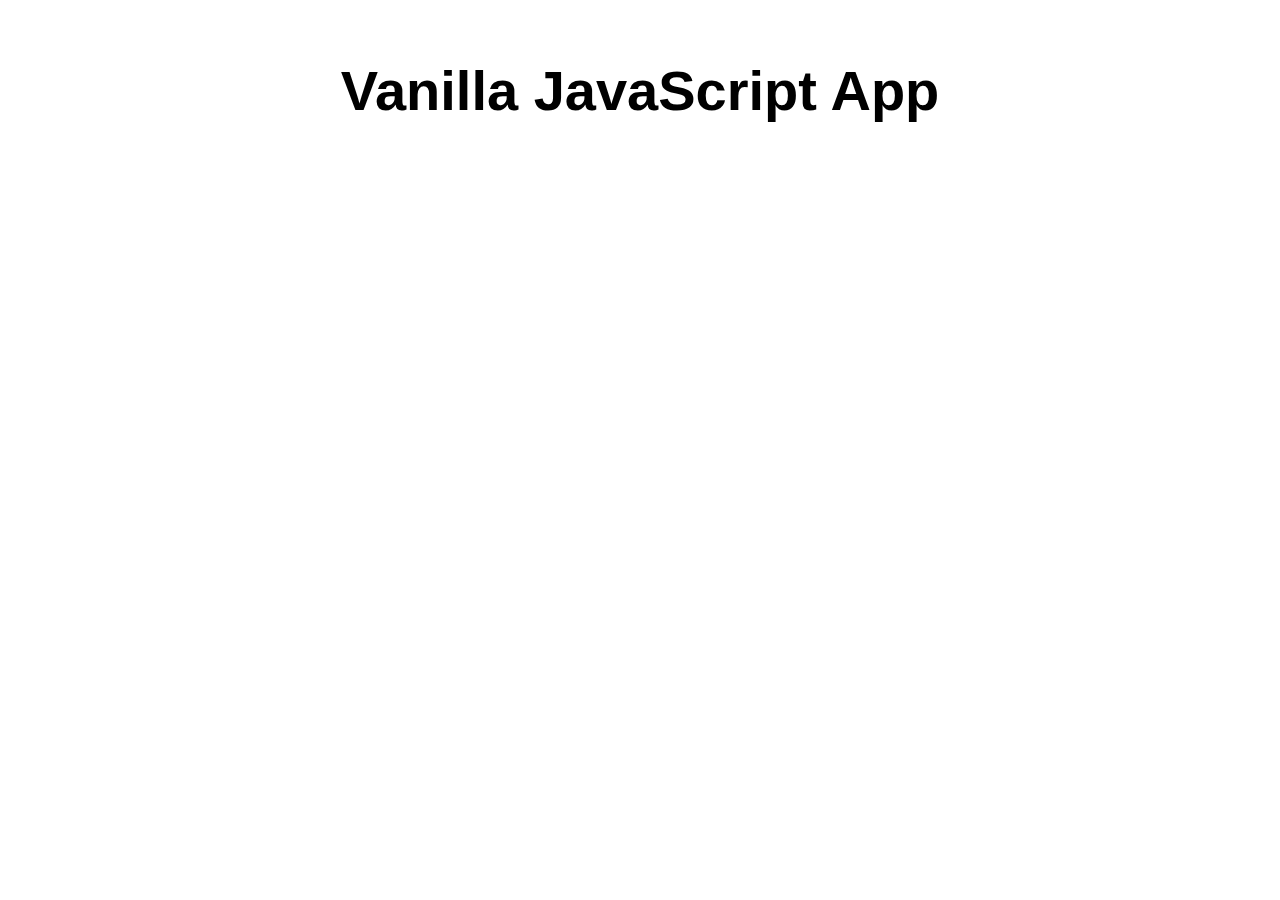
==== src/index.html @ 2cfb8990 "Initial commit" ====
<!DOCTYPE html>
<html lang="en">

<head>
  <meta charset="UTF-8">
  <meta name="viewport" content="width=device-width, initial-scale=1.0">
  <link rel="stylesheet" href="styles.css">
  <title>Vanilla JavaScript App</title>
</head>

<body>
  <main>
    <h1>Vanilla JavaScript App</h1>
  </main>
</body>

</html>
---- src/styles.css ----
* {
  font-family: Arial, Helvetica, sans-serif;
}

html, body {
  margin: 0;
  border: 0;
  padding: 0;
  background-color: #fff;
}

main {
  margin: auto;
  width: 50%;
  padding: 20px;
}

main > h1 {
  text-align: center;
  font-size: 3.5em;
}
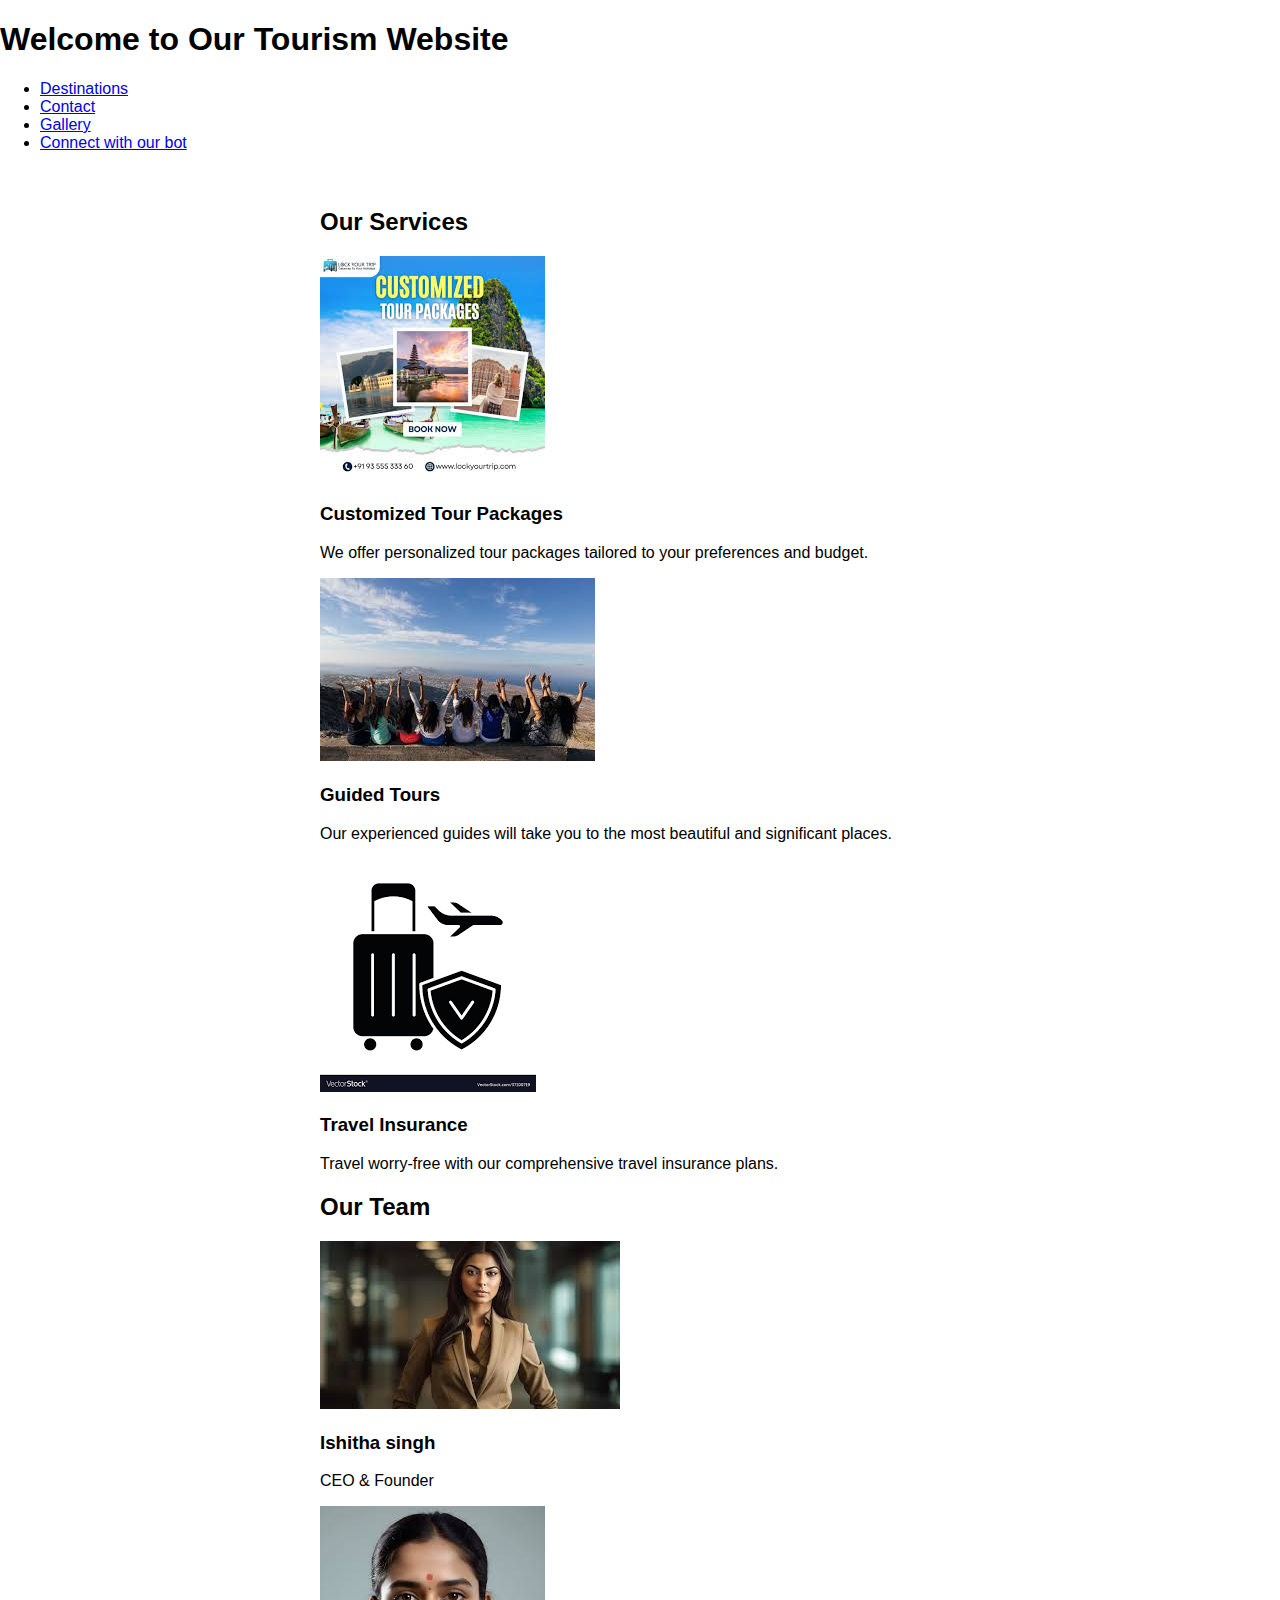
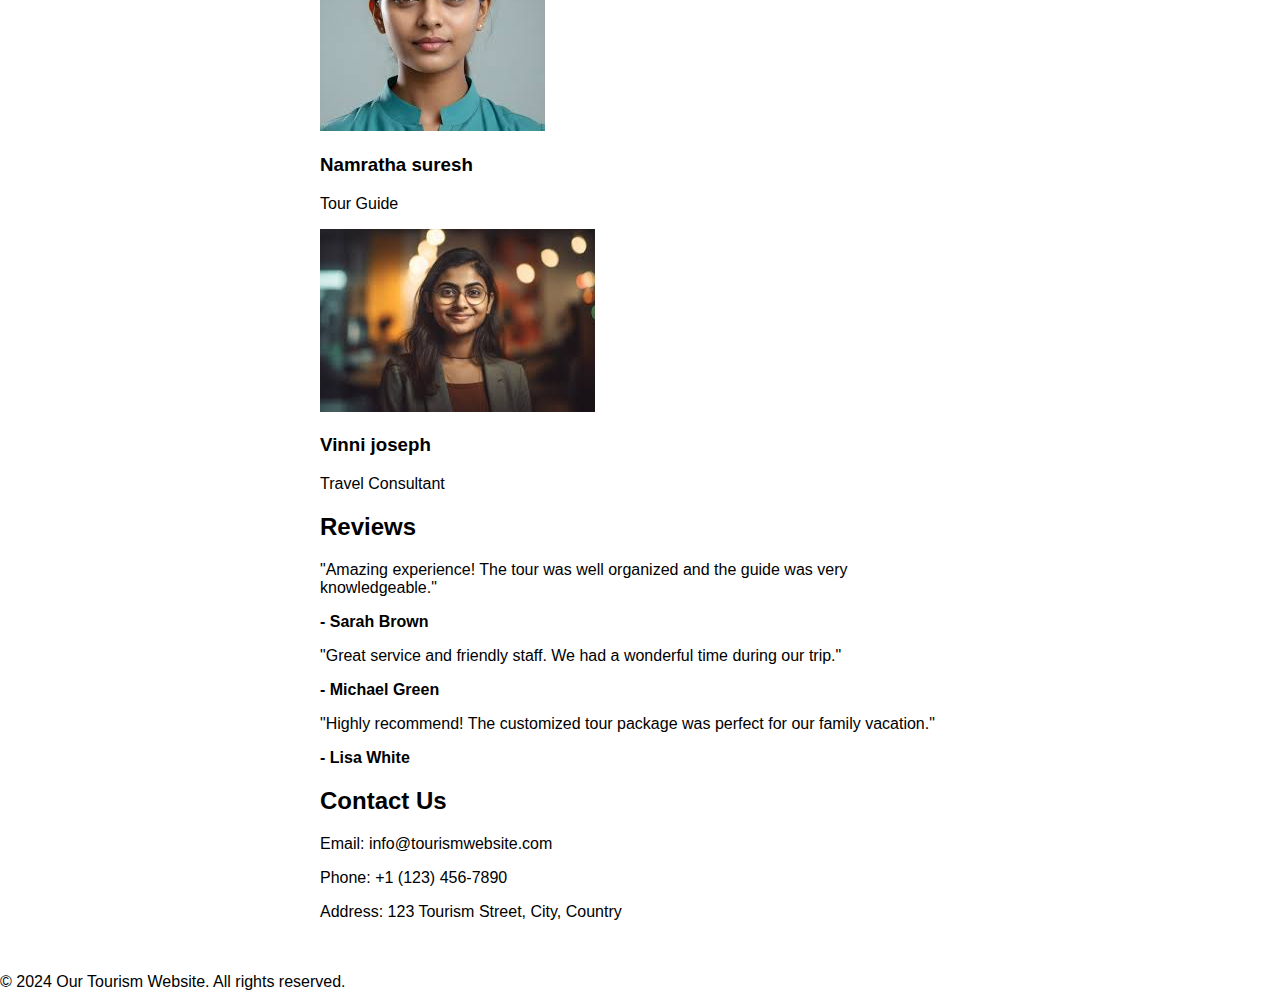
==== commit 93001b9a: "Update index.html" ====
--- a/src/index.html
+++ b/src/index.html
@@ -1,17 +1,105 @@
 <!DOCTYPE html>
 <html lang="en">
+<head>
+    <meta charset="UTF-8">
+    <meta name="viewport" content="width=device-width, initial-scale=1.0">
+    <title>Main Page</title>
+    <link rel="stylesheet" href="styles.css">
+</head>
+<body>
+    <header>
+        <h1>Welcome to Our Tourism Website</h1>
+        <nav>
+            <ul>
+                <li><a href="destinations.html">Destinations</a></li>
+                <li><a href="contact.html">Contact</a></li>
+                <li><a href="gallery.html">Gallery</a></li>
+                <li><a href="bot.html">Connect with our bot</a></li>
+                
 
-<head>
-  <meta charset="UTF-8">
-  <meta name="viewport" content="width=device-width, initial-scale=1.0">
-  <link rel="stylesheet" href="styles.css">
-  <title>Vanilla JavaScript App</title>
-</head>
+            </ul>
+        </nav>
+    </header>
 
-<body>
-  <main>
-    <h1>Vanilla JavaScript App</h1>
-  </main>
+    <main>
+        <section id="services">
+            <h2>Our Services</h2>
+            <div class="grid-container">
+                <div class="grid-item service-item">
+                    <img src="[data-uri]" alt="Customized Tour Packages">
+                    <h3>Customized Tour Packages</h3>
+                    <p>We offer personalized tour packages tailored to your preferences and budget.</p>
+                </div>
+                <div class="grid-item service-item">
+                    <img src="[data-uri]" alt="Guided Tours">
+                    <h3>Guided Tours</h3>
+                    <p>Our experienced guides will take you to the most beautiful and significant places.</p>
+                </div>
+                <div class="grid-item service-item">
+                    <img src="[data-uri]" alt="Travel Insurance">
+                    <h3>Travel Insurance</h3>
+                    <p>Travel worry-free with our comprehensive travel insurance plans.</p>
+                </div>
+                
+            </div>
+        </section>
+
+        <section id="team">
+            <h2>Our Team</h2>
+            <div class="grid-container">
+                <div class="grid-item team-member">
+                    <img src="[data-uri]" alt="Team Member 1">
+                    <h3>Ishitha singh</h3>
+                    <p>CEO & Founder</p>
+                </div>
+                <div class="grid-item team-member">
+                    <img src="[data-uri]" alt="Team Member 2">
+                    <h3>Namratha suresh</h3>
+                    <p>Tour Guide</p>
+                </div>
+                <div class="grid-item team-member">
+                    <img src="[data-uri]" alt="Team Member 3">
+                    <h3>Vinni joseph</h3>
+                    <p>Travel Consultant</p>
+                </div>
+            </div>
+        </section>
+
+        <section id="reviews">
+            <h2>Reviews</h2>
+            <div class="grid-container">
+                <div class="grid-item review">
+                    <p>"Amazing experience! The tour was well organized and the guide was very knowledgeable."</p>
+                    <p><strong>- Sarah Brown</strong></p>
+                </div>
+                <div class="grid-item review">
+                    <p>"Great service and friendly staff. We had a wonderful time during our trip."</p>
+                    <p><strong>- Michael Green</strong></p>
+                </div>
+                <div class="grid-item review">
+                    <p>"Highly recommend! The customized tour package was perfect for our family vacation."</p>
+                    <p><strong>- Lisa White</strong></p>
+                </div>
+            </div>
+        </section>
+        <section id="contact" class="grid-item">
+            <h2>Contact Us</h2>
+            <div class="contact-info">
+                <p>Email: info@tourismwebsite.com</p>
+                <p>Phone: +1 (123) 456-7890</p>
+                <p>Address: 123 Tourism Street, City, Country</p>
+            </div>
+        </section>
+      
+    </main>
+
+    <footer>
+        <div class="footer-content">
+            <div class="footer-left">
+                <p>&copy; 2024 Our Tourism Website. All rights reserved.</p>
+            </div>
+            
+        </div>
+    </footer>
 </body>
-
-</html>+</html>
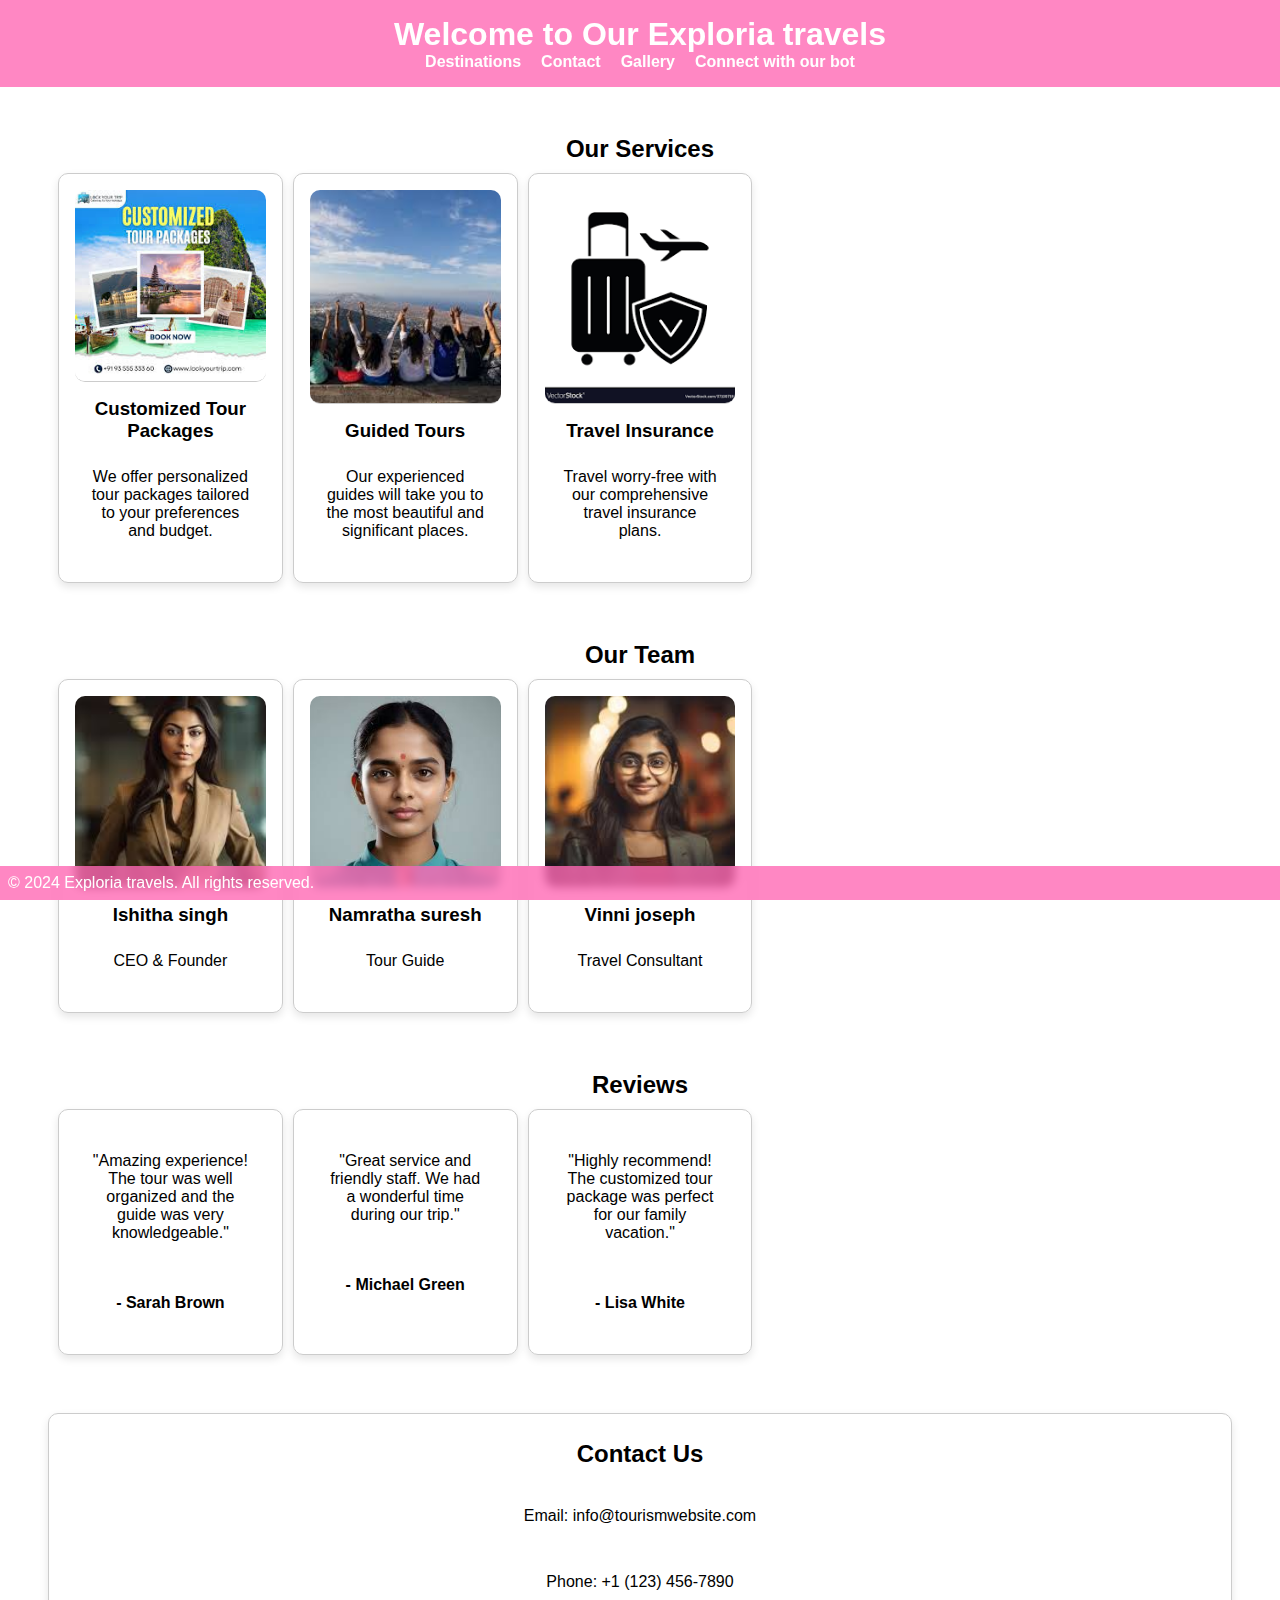
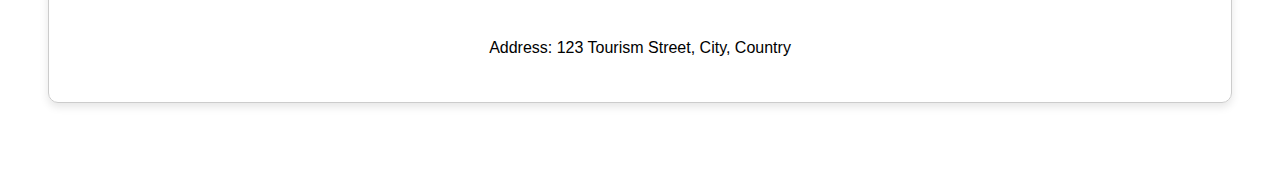
==== commit a7a18d8e: "Update index.html" ====
--- a/src/index.html
+++ b/src/index.html
@@ -8,7 +8,7 @@
 </head>
 <body>
     <header>
-        <h1>Welcome to Our Tourism Website</h1>
+        <h1>Welcome to Our Exploria travels</h1>
         <nav>
             <ul>
                 <li><a href="destinations.html">Destinations</a></li>
@@ -96,7 +96,7 @@
     <footer>
         <div class="footer-content">
             <div class="footer-left">
-                <p>&copy; 2024 Our Tourism Website. All rights reserved.</p>
+                <p>&copy; 2024 Exploria travels. All rights reserved.</p>
             </div>
             
         </div>
--- a/src/styles.css
+++ b/src/styles.css
@@ -1,21 +1,493 @@
+
+
+header {
+    background-color: #513a8f;
+    padding: 1em 0;
+}
+
+nav ul {
+    list-style: none;
+    display: flex;
+    justify-content: center;
+    margin: 0;
+    padding: 0;
+}
+
+nav ul li {
+    margin: 0 1em;
+}
+
+nav ul li a {
+    text-decoration: none;
+    color: white;
+    font-weight: bold;
+}
+
+main {
+    padding: 2em;
+    text-align: center;
+}
+
+footer {
+    background-color: #5622aa;
+    color: white;
+    text-align: center;
+    padding: 1em 0;
+    position: fixed;
+    width: 100%;
+    bottom: 0;
+}
+
+.gallery {
+    display: flex;
+    flex-wrap: wrap;
+    justify-content: center;
+}
+
+.gallery img {
+    margin: 0.5em;
+    max-width: 200px;
+    border-radius: 10px;
+}
+
+form {
+    display: flex;
+    flex-direction: column;
+    align-items: center;
+}
+
+form label, form input, form textarea, form button {
+    width: 80%;
+    margin: 0.5em 0;
+}
+
+form input, form textarea {
+    padding: 0.5em;
+    border: 1px solid #ccc;
+    border-radius: 5px;
+}
+
+form button {
+    background-color: #ff69b4;
+    color: white;
+    border: none;
+    padding: 0.5em 1em;
+    border-radius: 5px;
+    cursor: pointer;
+}
+
+form button:hover {
+    background-color: #ff1493;
+}
+
+
+header {
+    background-color: #ff69b4;
+    color: white;
+    text-align: center;
+    padding: 1em 0;
+}
+
+.grid-container {
+    display: grid;
+    grid-template-columns: repeat(auto-fit, minmax(200px, 1fr));
+    gap: 1em;
+    padding: 1em;
+    margin: 0 auto;
+    max-width: 1200px;
+}
+
+.grid-item {
+    background-color: #f9f9f9;
+    border: 1px solid #ccc;
+    border-radius: 10px;
+    overflow: hidden;
+    box-shadow: 0 4px 8px rgba(0, 0, 0, 0.1);
+    text-align: center;
+}
+
+.grid-item img {
+    width: 100%;
+    height: auto;
+    border-bottom: 1px solid #ccc;
+}
+
+.grid-item p {
+    padding: 1em;
+    margin: 0;
+}
+/* Existing CSS styles remain unchanged */
+
+.details {
+    margin-top: 10px;
+    text-align: left;
+}
+
+.details > div {
+    margin-bottom: 5px;
+}
+
+
+header {
+    background-color: #ff69b4;
+    color: white;
+    padding: 1em 0;
+    text-align: center;
+}
+
+nav ul {
+    list-style: none;
+    padding: 0;
+}
+
+nav ul li {
+    display: inline;
+    margin: 0 10px;
+}
+
+nav ul li a {
+    color: white;
+    text-decoration: none;
+}
+
+main {
+    padding: 1em;
+}
+
+section {
+    margin-bottom: 2em;
+}
+
+.service-item, .team-member, .review {
+    margin-bottom: 1em;
+    padding: 1em;
+    border: 1px solid #ccc;
+    border-radius: 10px;
+    box-shadow: 0 4px 8px rgba(0, 0, 0, 0.1);
+}
+
+.team-member img {
+    width: 100px;
+    height: 100px;
+    border-radius: 50%;
+}
+
+footer {
+    background-color: #ff69b4;
+    color: white;
+    text-align: center;
+    padding: 1em 0;
+}
+
+
+header {
+    background-color: #ff69b4;
+    color: white;
+    padding: 1em 0;
+    text-align: center;
+}
+
+nav ul {
+    list-style: none;
+    padding: 0;
+    margin: 0;
+}
+
+nav ul li {
+    display: inline;
+    margin: 0 10px;
+}
+
+nav ul li a {
+    color: white;
+    text-decoration: none;
+}
+
+main {
+    padding: 1em;
+}
+
+section {
+    margin-bottom: 2em;
+}
+
+.grid-container {
+    display: grid;
+    grid-template-columns: repeat(auto-fit, minmax(250px, 1fr));
+    gap: 1em;
+}
+
+.grid-item {
+    background-color: #f9f9f9;
+    border: 1px solid #ccc;
+    border-radius: 10px;
+    overflow: hidden;
+    box-shadow: 0 4px 8px rgba(0, 0, 0, 0.1);
+    padding: 1em;
+    text-align: center;
+    transition: transform 0.3s ease;
+}
+
+.grid-item:hover {
+    transform: translateY(-10px);
+}
+
+.service-item img, .team-member img {
+    width: 100%;
+    height: auto;
+    border-bottom: 1px solid #ccc;
+    margin-bottom: 1em;
+}
+
+footer {
+    background-color: #ff69b4;
+    color: white;
+    text-align: center;
+    padding: 1em 0;
+}
+
+
+header {
+    background-color: rgba(255, 105, 180, 0.8); /* Transparent pink */
+    color: white;
+    padding: 1em 0;
+    text-align: center;
+    backdrop-filter: blur(5px);
+}
+
+nav ul {
+    list-style: none;
+    padding: 0;
+    margin: 0;
+    text-align: center;
+}
+
+nav ul li {
+    display: inline;
+    margin: 0 10px;
+}
+
+nav ul li a {
+    color: white;
+    text-decoration: none;
+}
+
+main {
+    padding: 1em;
+    background-color: rgba(255, 255, 255, 0.8); /* Transparent white */
+    border-radius: 10px;
+    margin: 2em;
+}
+
+section {
+    margin-bottom: 2em;
+}
+
+.grid-container {
+    display: grid;
+    grid-template-columns: repeat(auto-fit, minmax(250px, 1fr));
+    gap: 1em;
+}
+
+.grid-item {
+    background-color: rgba(255, 255, 255, 0.8); /* Transparent white */
+    border: 1px solid #ccc;
+    border-radius: 10px;
+    overflow: hidden;
+    box-shadow: 0 4px 8px rgba(0, 0, 0, 0.1);
+    padding: 1em;
+    text-align: center;
+    transition: transform 0.3s ease;
+}
+
+.grid-item:hover {
+    transform: translateY(-10px);
+}
+
+.service-item img, .team-member img, .grid-item img {
+    width: 100%;
+    height: auto;
+    border-bottom: 1px solid #ccc;
+    margin-bottom: 1em;
+}
+
+footer {
+    background-color: rgba(255, 105, 180, 0.8); /* Transparent pink */
+    color: white;
+    display: flex;
+    justify-content: space-between;
+    padding: 0.2em 5em;
+    align-items: center;
+    backdrop-filter: blur(5px);
+}
+
+.footer-content {
+    display: flex;
+    justify-content: space-between;
+    width: 100%;
+}
+
+.contact-info {
+    text-align: right;
+    line-height: 0.1;
+}
+body {
+    font-family: Arial, sans-serif;
+    margin: 0;
+    padding: 0;
+    background-image: 'https://in.pinterest.com/pin/803751864746567765/';
+    background-size: cover;
+    background-attachment: fixed;
+    box-sizing: border-box;
+    
+}
+
+header {
+    background-color: rgba(255, 105, 180, 0.8); /* Transparent pink */
+    color: white;
+    padding: 1em 0;
+    text-align: center;
+    backdrop-filter: blur(5px);
+}
+
+nav ul {
+    list-style: none;
+    padding: 0;
+    margin: 0;
+    text-align: center;
+}
+
+nav ul li {
+    display: inline;
+    margin: 0 10px;
+}
+
+nav ul li a {
+    color: white;
+    text-decoration: none;
+}
+
+.main-content {
+    padding: 1em;
+    background-color: rgba(255, 255, 255, 0.8); /* Transparent white */
+    border-radius: 10px;
+    margin: 2em;
+}
+
+.grid-container {
+    display: grid;
+    grid-template-columns: repeat(auto-fit, minmax(250px, 1fr));
+    gap: 1em;
+}
+
+.grid-item {
+    background-color: rgba(255, 255, 255, 0.8); /* Transparent white */
+    border: 1px solid #ccc;
+    border-radius: 10px;
+    overflow: hidden;
+    box-shadow: 0 4px 8px rgba(0, 0, 0, 0.1);
+    padding: 1em;
+    text-align: center;
+    transition: transform 0.3s ease;
+}
+
+.grid-item:hover {
+    transform: translateY(-10px);
+}
+
+footer {
+    background-color: rgba(255, 105, 180, 0.8); /* Transparent pink */
+    color: white;
+    text-align: center;
+    padding: 0.5em;
+    backdrop-filter: blur(5px);
+}
+
+.contact-info {
+    text-align: center;
+    line-height: 1.5;
+}
+/* styles.css */
+
+/* Basic reset and box-sizing */
 * {
-  font-family: Arial, Helvetica, sans-serif;
-}
-
-html, body {
-  margin: 0;
-  border: 0;
-  padding: 0;
-  background-color: #fff;
-}
-
-main {
-  margin: auto;
-  width: 50%;
-  padding: 20px;
-}
-
-main > h1 {
-  text-align: center;
-  font-size: 3.5em;
-}+    margin: 0;
+    padding: 0;
+    box-sizing: border-box;
+}
+
+/* Grid container */
+.grid-container {
+    display: grid;
+    grid-template-columns: repeat(auto-fill, minmax(200px, 1fr));
+    gap: 10px; /* Adjust gap as needed */
+    padding: 10px;
+}
+
+/* Grid items */
+.grid-item {
+    display: flex;
+    flex-direction: column;
+    align-items: center;
+    text-align: center;
+    width: 100%;
+}
+
+/* Heading and paragraph text */
+.grid-item h2, .grid-item p {
+    margin: 10px 0; /* Adjust margin as needed */
+}
+
+/* Images */
+.grid-item img {
+    width: 100%;
+    height: 200px; /* Set a fixed height to ensure consistency */
+    object-fit: cover; /* Ensures the image covers the entire area of the grid item */
+    border-radius: 10px; /* Optional: Add some border radius for a better look */
+}
+
+/* Optional: Responsive Adjustments */
+@media (max-width: 600px) {
+    .grid-container {
+        grid-template-columns: repeat(auto-fill, minmax(150px, 1fr));
+    }
+}
+
+@media (max-width: 400px) {
+    .grid-container {
+        grid-template-columns: repeat(auto-fill, minmax(100px, 1fr));
+    }
+}
+/* styles.css */
+
+/* Basic reset and box-sizing */
+* {
+    margin: 0;
+    padding: 0;
+    box-sizing: border-box;
+}
+
+/* Grid container */
+.grid-container {
+    display: grid;
+    grid-template-columns: repeat(auto-fill, minmax(200px, 1fr));
+    gap: 10px;
+    padding: 10px;
+}
+
+/* Grid items */
+.grid-item {
+    position: relative;
+    overflow: hidden;
+}
+
+/* Image styling */
+.grid-item img {
+    display: block;
+    width: 100%;
+    height: 100%;
+    object-fit: cover;
+    image-rendering: -webkit-optimize-contrast; /* Safari */
+    image-rendering: crisp-edges; /* Modern browsers */
+    -ms-interpolation-mode: nearest-neighbor; /* IE */
+}
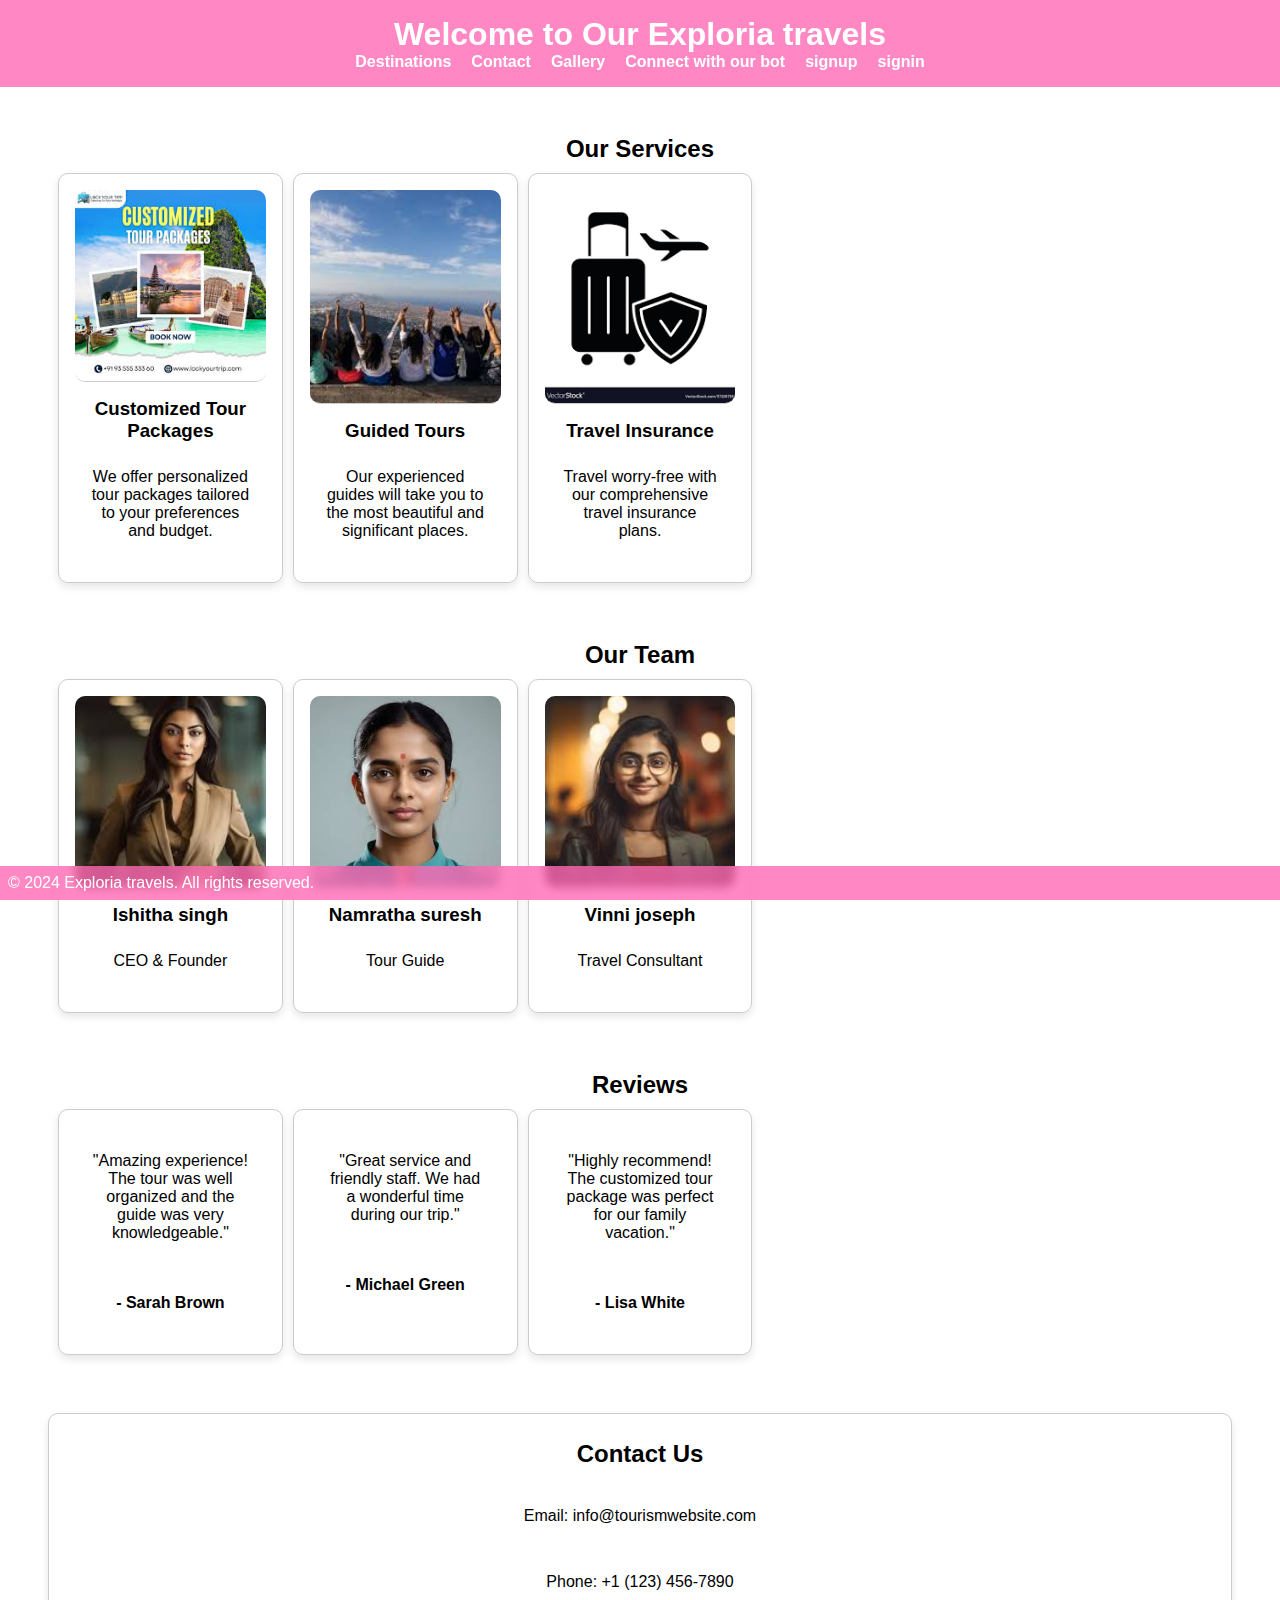
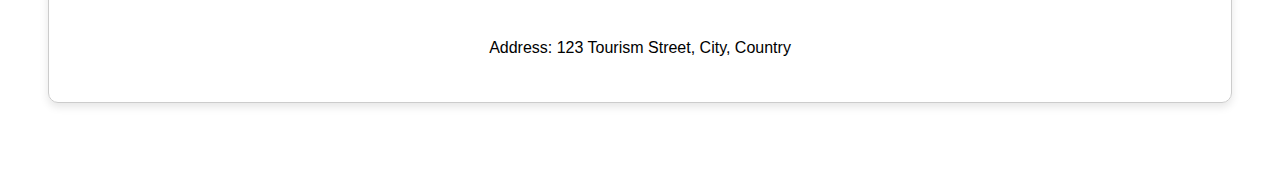
==== commit 342cee4a: "Update index.html" ====
--- a/src/index.html
+++ b/src/index.html
@@ -15,7 +15,8 @@
                 <li><a href="contact.html">Contact</a></li>
                 <li><a href="gallery.html">Gallery</a></li>
                 <li><a href="bot.html">Connect with our bot</a></li>
-                
+                <li><a href="signup.html">signup</a></li>
+                <li><a href="signin.html">signin</a></li>
 
             </ul>
         </nav>
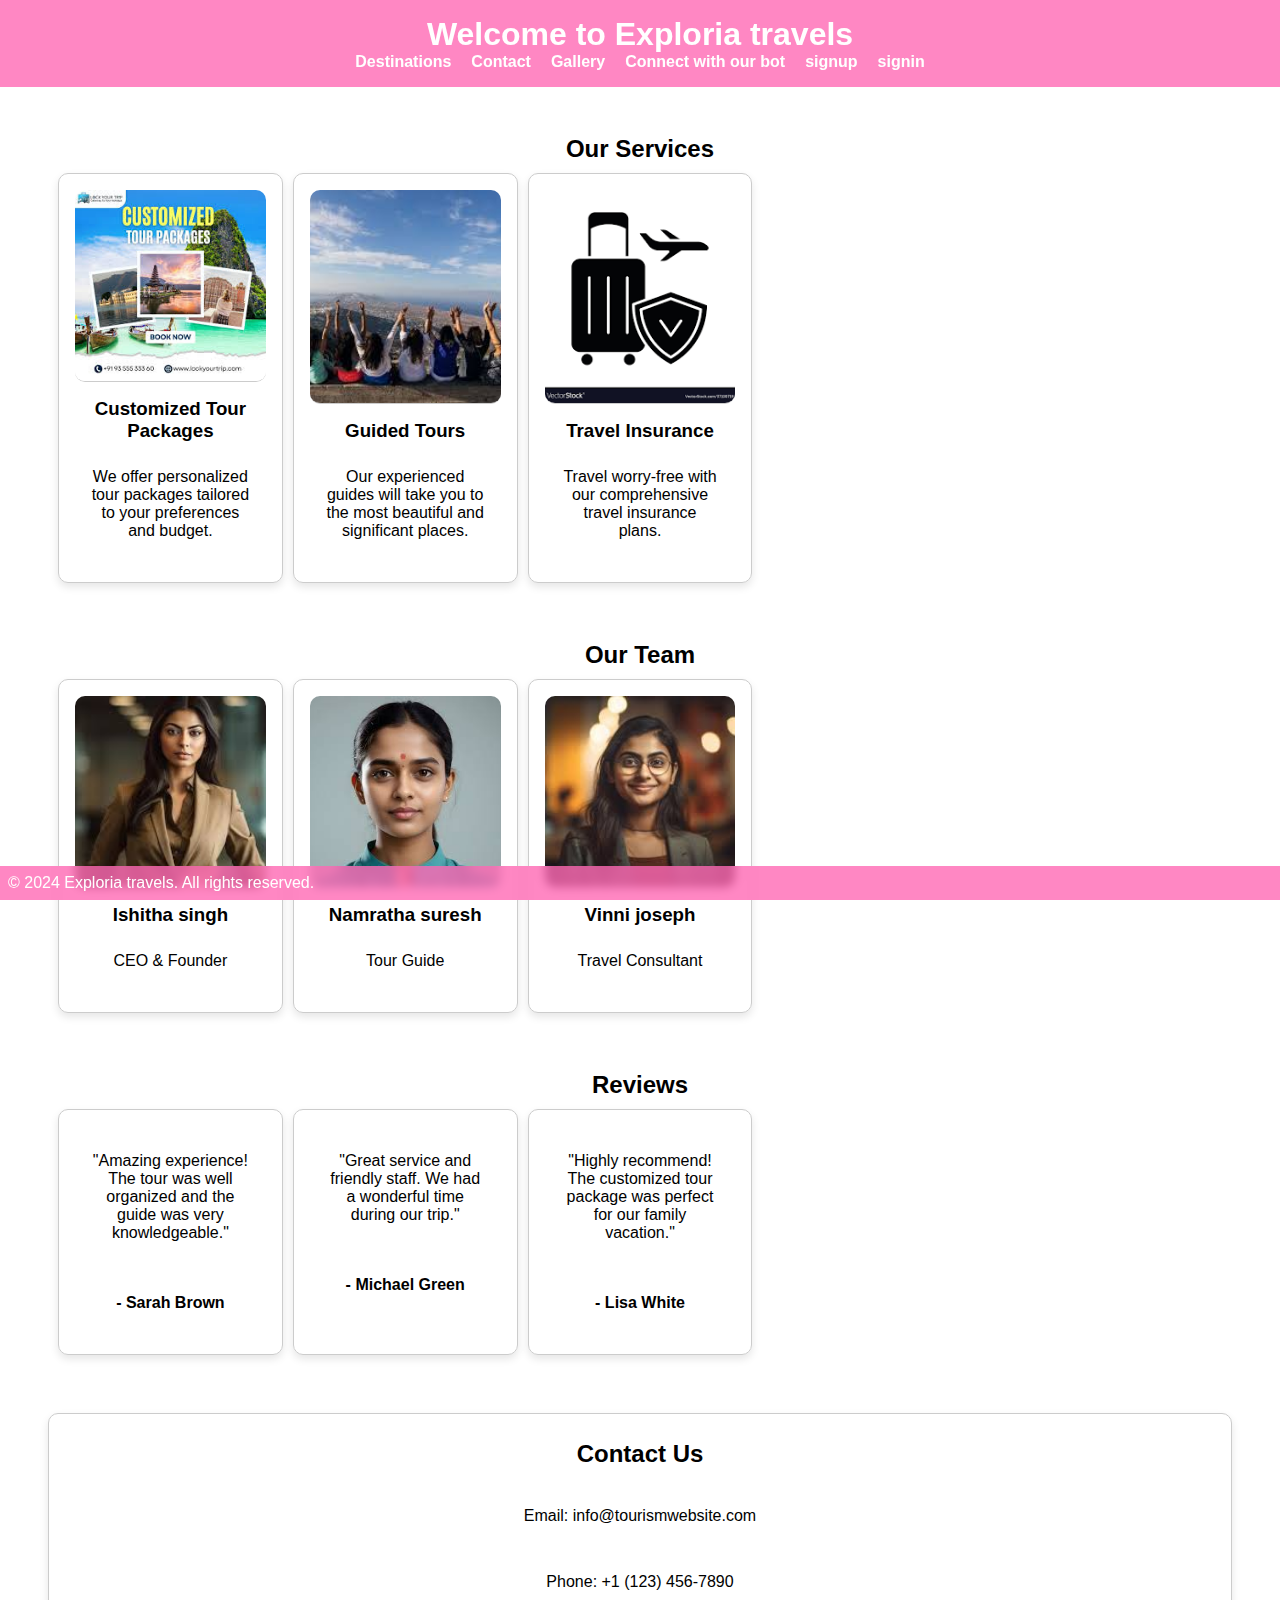
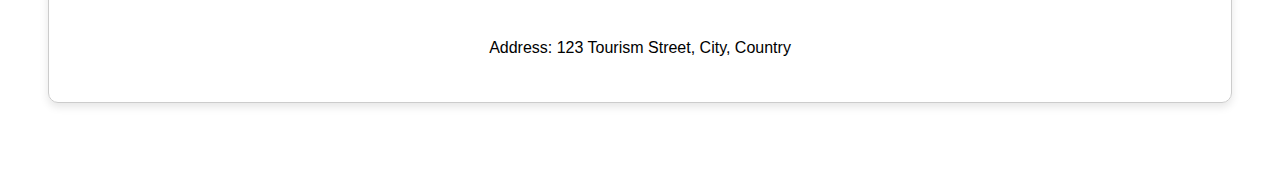
==== commit 975e4e53: "Update index.html" ====
--- a/src/index.html
+++ b/src/index.html
@@ -8,7 +8,7 @@
 </head>
 <body>
     <header>
-        <h1>Welcome to Our Exploria travels</h1>
+        <h1>Welcome to  Exploria travels</h1>
         <nav>
             <ul>
                 <li><a href="destinations.html">Destinations</a></li>
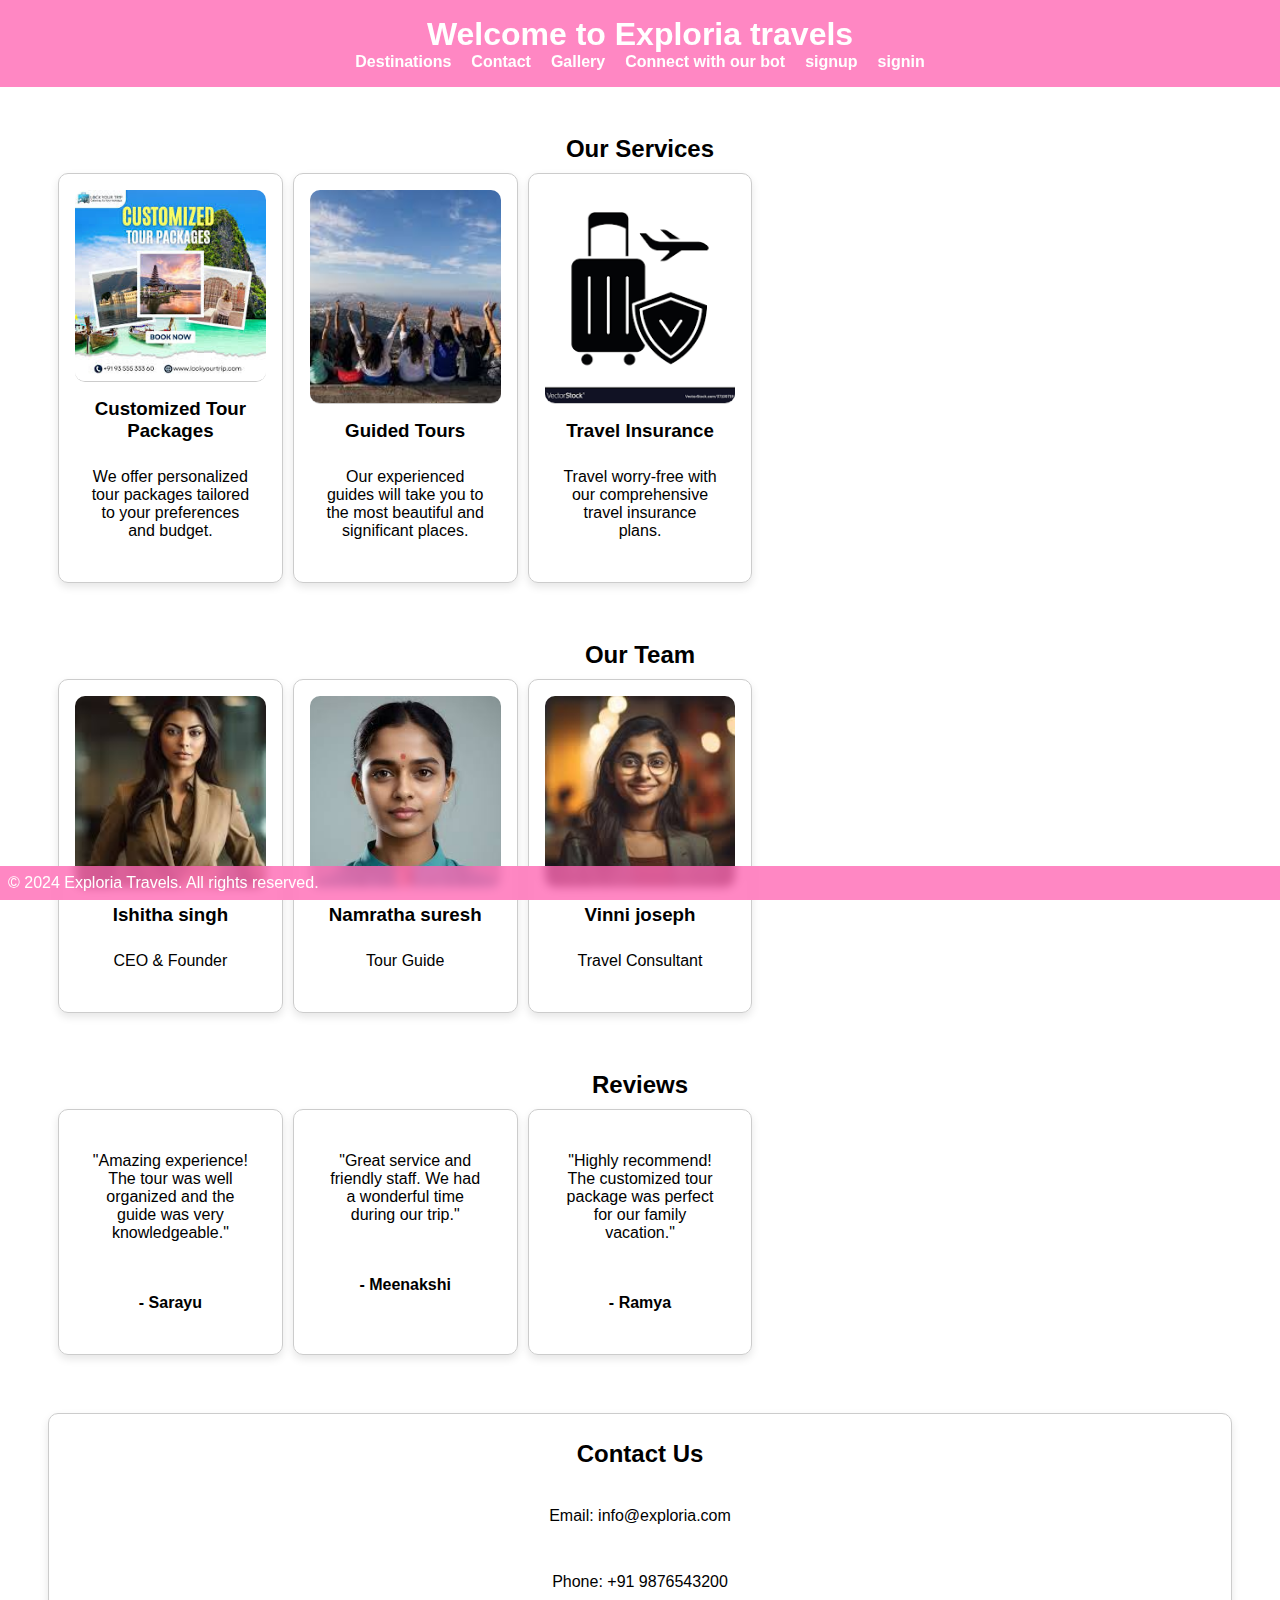
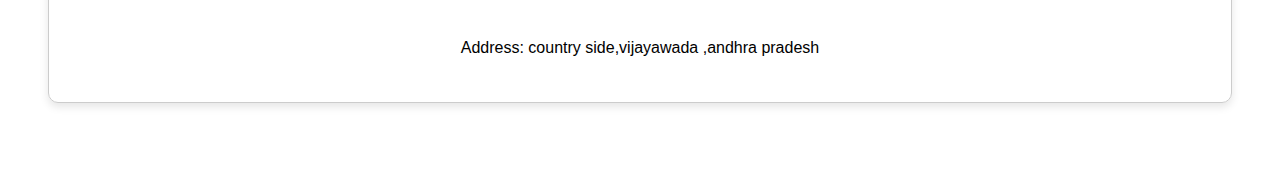
==== commit 3c58ef49: "Update index.html" ====
--- a/src/index.html
+++ b/src/index.html
@@ -8,16 +8,16 @@
 </head>
 <body>
     <header>
-        <h1>Welcome to  Exploria travels</h1>
+        <h1>Welcome to Exploria travels</h1>
         <nav>
             <ul>
                 <li><a href="destinations.html">Destinations</a></li>
                 <li><a href="contact.html">Contact</a></li>
                 <li><a href="gallery.html">Gallery</a></li>
                 <li><a href="bot.html">Connect with our bot</a></li>
+                
                 <li><a href="signup.html">signup</a></li>
                 <li><a href="signin.html">signin</a></li>
-
             </ul>
         </nav>
     </header>
@@ -71,24 +71,24 @@
             <div class="grid-container">
                 <div class="grid-item review">
                     <p>"Amazing experience! The tour was well organized and the guide was very knowledgeable."</p>
-                    <p><strong>- Sarah Brown</strong></p>
+                    <p><strong>- Sarayu</strong></p>
                 </div>
                 <div class="grid-item review">
                     <p>"Great service and friendly staff. We had a wonderful time during our trip."</p>
-                    <p><strong>- Michael Green</strong></p>
+                    <p><strong>- Meenakshi</strong></p>
                 </div>
                 <div class="grid-item review">
                     <p>"Highly recommend! The customized tour package was perfect for our family vacation."</p>
-                    <p><strong>- Lisa White</strong></p>
+                    <p><strong>- Ramya</strong></p>
                 </div>
             </div>
         </section>
         <section id="contact" class="grid-item">
             <h2>Contact Us</h2>
             <div class="contact-info">
-                <p>Email: info@tourismwebsite.com</p>
-                <p>Phone: +1 (123) 456-7890</p>
-                <p>Address: 123 Tourism Street, City, Country</p>
+                <p>Email: info@exploria.com</p>
+                <p>Phone: +91 9876543200</p>
+                <p>Address: country side,vijayawada ,andhra pradesh</p>
             </div>
         </section>
       
@@ -97,7 +97,7 @@
     <footer>
         <div class="footer-content">
             <div class="footer-left">
-                <p>&copy; 2024 Exploria travels. All rights reserved.</p>
+                <p>&copy; 2024 Exploria Travels. All rights reserved.</p>
             </div>
             
         </div>
